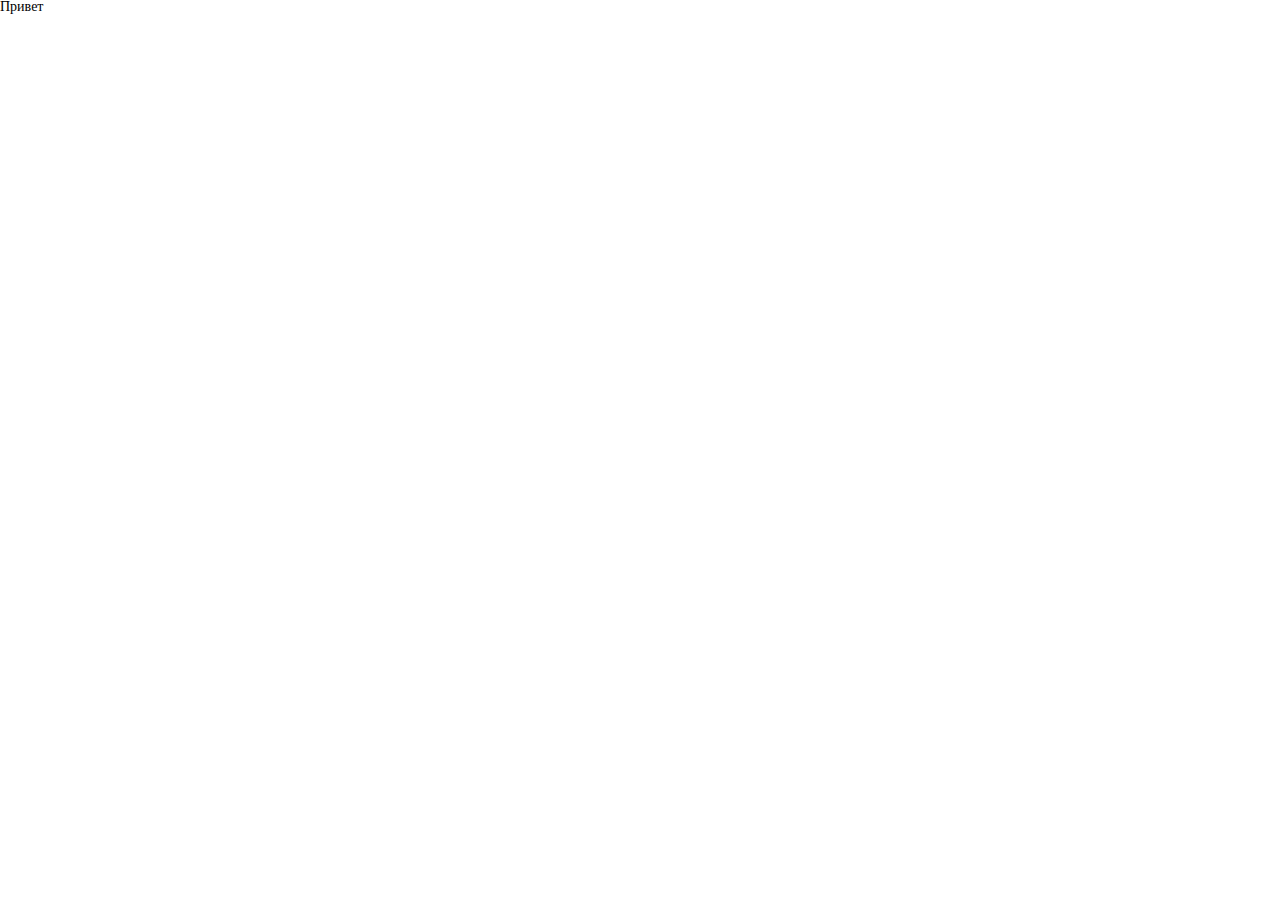
==== about.html @ b9aa954f "Add files via upload" ====
<!DOCTYPE html>
<html lang="ru">

<head>
	<title>CopyCentre</title>
	<meta charset="UTF-8">
	<link rel="stylesheet" type="text/css" href="css/style.css">
	<meta name="viewport" content="width=device-width">
</head>

<body>
	Привет
</body>

</html>
---- css/style.css ----
* {
	padding: 0;
	margin: 0;
	border: 0;
}

*,
*:before,
*:after {
	-moz-box-sizing: border-box;
	-webkit-box-sizing: border-box;
	box-sizing: border-box;
}

:focus,
active {
	outline: none;
}

a:focus,
a:active {
	outline: none;
}

nav,
footer,
header,
aside {
	display: block;
}

html,
body {
	height: 100%;
	width: 100%;
	font-size: 100%;
	line-height: 1;
	font-size: 14px;
	-ms-text-size-adjust: 100%;
	-moz-text-size-adjust: 100%;
	-webkit-text-size-adjust: 100%;
	font-family: "Calibri";
}

input,
button,
textarea {
	font-family: inherit;
}

input::-ms-clear {
	display: none;
}

button {
	cursor: pointer;
}

button::-moz-focus-inner {
	padding: 0;
	border: 0;
}

a,
a:visited {
	text-decoration: none;
}

ul,
li {
	list-style: none;
}

img {
	vertical-align: top;
}

h1,
h2,
h3,
h4,
h5,
h6 {
	font-size: inherit;
	font-weight: 400;
}

/*-----------------*/

.wrapper {
	overflow: hidden;
	display: flex;
	min-height: 100vh;
	flex-direction: column;
}

.fullscrin {
	min-height: 100vh;
	background-color: rgb(245, 245, 245);
	width: 100%;
	padding: 0px 0px 0px 22%;
}

.fullscrin__container {}

.fullscrin__row {
	display: flex;
	min-height: 100vh;
	background-color: rgb(235, 235, 235);
}

.fullscrin__column {
	flex: 0 1 50%;
	display: flex;
	flex-direction: column;
	justify-content: center;
	position: relative;
}

.fullscrin__column img {
	width: 100%;
	height: 100%;
	object-fit: cover;
	object-position: center;
}

.pp {
	padding: 50px;
}

.fullscrin__sub-title {
	font-size: 30px;
	margin: 0px 0px 20px 0px;
	font-weight: 700;
	color: rgba(161, 161, 161, 0.801);
}

.fullscrin__title {
	font-size: 48px;
	font-family: "Calibri";
	color: rgb(1, 1, 1);
	font-weight: bold;
	line-height: 1.354;
}

.fullscrin__title span {
	color: #d3b377;
}

.fullscrin__text {
	padding: 10px 0px 30px 0px;
	font-size: 28px;
	line-height: 42px;
	color: #555;
}


.social a {
	font-size: 38px;
	color: #111;
	margin: 0px 10px 0px 0px;
	display: inline-block;
	background-color: #fff;
	padding: 10px;
	border-radius: 50%;
}

.fa-brands {}

.fa-instagram {}

.fa-telegram {}

.sit-bar {
	position: fixed;
	top: 0;
	left: 0;
	width: 22%;
	height: 100%;
	background-color: rgb(235, 235, 235);
	padding: 50px;
	display: flex;
	flex-direction: column;
	align-items: center;
	transition: all 0.5s ease 0s;
}


.avatar {
	position: relative;
	top: 0;
	width: 160px;
	height: 160px;
	border-radius: 50%;
	overflow: hidden;
}

.avatar img {
	position: absolute;
	top: 0;
	width: 100%;
	height: 100%;
	object-fit: cover;
	object-position: center;
	transform: scale(2);
}

.user-name {
	margin: 15px 0px 0px 0px;
	font-size: 22px;
	font-weight: 600;
	color: #333;
}

.sit-bar__container {}

.sit-bar__list {
	text-align: center;
	margin: 30px 0px 0px 0px;
}

.sit-bar__list li a {
	font-size: 22px;
	display: block;
	margin: 0px 0px 15px 0px;
	color: #333;
	font-weight: 600;

}

.site-bar__burger {
	display: none;
}

.list {
	display: none;
}

.nav {
	width: 100%;
	padding: 0px 0px 0px 22%;
}

.nav__container {
	max-width: 1150px;
	margin: 0px auto;
}

.nav__body {}

.nav__title {
	text-align: center;
	margin: 50px 0px 30px 0px;
	font-size: 42px;
	color: #333;
}

.nav__ribbon {
	display: flex;
}

.nav__ribbon-img {
	width: 220px;
	height: 190px;
	margin: 0px 0px 0px 0px;
}

.nav__ribbon-img img {
	width: 100%;
	height: 100%;
	object-fit: cover;
	object-position: center;
}


.footer {
	width: 100%;
	padding: 50px 0px 50px 22%;
	background-color: #242423;
	margin: 100px 0px 0px 0px;
}

.footer__container {
	max-width: 1000px;
	margin: 0px auto;
}

.footer__row {
	display: flex;
	align-items: center;
}

.footer__column {
	flex: 0 1 50%;
}

.row {
	display: flex;
	flex-wrap: wrap;

}

.nav__ribbon-img2 {
	flex: 0 1 25%;
	margin: 0px 0px 0px 2px;
}

.nav__ribbon-img2 img {
	width: 100%;
	height: 100%;
	object-fit: cover;
	object-position: center;
}


.footer__title {
	color: #fff;
	margin-bottom: 20px;
	font-size: 16px;
	font-weight: 600;
	letter-spacing: 3px;
	text-transform: uppercase;
}

.footer__adress {
	color: #fff;
	display: flex;
	align-items: center;
	font-size: 24px;
}

.footer__adress span {
	display: inline-block;
	width: 250px;
	font-size: 18px;
	line-height: 24px;
	color: rgb(207, 207, 207);
	margin: 0px 0px 0px 10px;
}



.fa-location-dot {}

.footer__phone {
	color: #fff;
	display: flex;
	align-items: center;
	font-size: 20px;
	margin: 20px 0px 0px 0px;
}

.footer__phone span {
	display: inline-block;
	width: 200px;
	font-size: 16px;
	color: rgb(207, 207, 207);
	margin: 0px 5px 0px 10px;
	font-size: 18px;

}

.fa-circle-phone {}

@media(max-width: 992px) {
	.avatar {
		position: relative;
		top: 0;
		width: 140px;
		height: 140px;

	}

	.sit-bar {
		left: -100%;
	}

	.sit-bar.active {
		left: 0;
		position: fixed;
		top: 0;
		left: 0;
		width: 300px;
		height: 100%;
		z-index: 10;
	}

	.fullscrin {
		padding: 0px 0px 0px 0%;
	}

	.site-bar__burger {
		display: block;
		position: absolute;
		left: 10px;
		top: 15px;
		width: 30px;
		height: 20px;
		z-index: 10;
	}

	.site-bar__burger::before,
	.site-bar__burger::after {
		content: '';
		position: absolute;
		left: 0;
		width: 100%;
		height: 2px;
		background-color: #111;
		transition: all 0.5s ease 0s;
	}

	.site-bar__burger::before {
		top: 0;
	}

	.site-bar__burger.active::before {
		transform: rotate(45deg);
		top: 9px;
	}

	.site-bar__burger.active::after {
		transform: rotate(-45deg);
		bottom: 9px;
	}

	.site-bar__burger.active span {
		transform: scale(0);
	}

	.site-bar__burger span {
		display: block;
		position: absolute;
		top: 9px;
		width: 100%;
		height: 2px;
		background-color: #111;
		transition: all 0.5s ease 0s;
	}

	.site-bar__burger::after {
		bottom: 0;
	}

	.list.active {
		display: block;
		position: fixed;
		top: 0;
		left: 0;
		width: 100%;
		height: 100%;
		background-color: rgba(0, 0, 0, 0.507);
		z-index: 4;
		transition: all 0.5s ease 0s;
	}

	@media (max-width: 450px) {
		.nav__ribbon {
			display: flex;
			flex-wrap: wrap;
		}

		.nav__ribbon-img {
			flex: 1 1 100%;
			height: 250px;
		}
	}

	.nav {
		padding: 0px 5px 0px 5px;
	}

	.nav__ribbon {
		display: flex;
		flex-wrap: wrap;
	}

	.nav__ribbon-img {
		flex: 1 1 auto;
		height: 250px;
	}

	.footer {
		padding: 50px 20px 50px 20px;
	}

	.footer__row {
		flex-wrap: wrap;
	}

	.footer__column {
		flex: 1 1 auto;
		margin: 0px 0px 30px 0px;
	}


	.nav__ribbon-img2 {
		flex: 1 1 auto;
		margin: 0px 0px 0px 2px;
	}

}
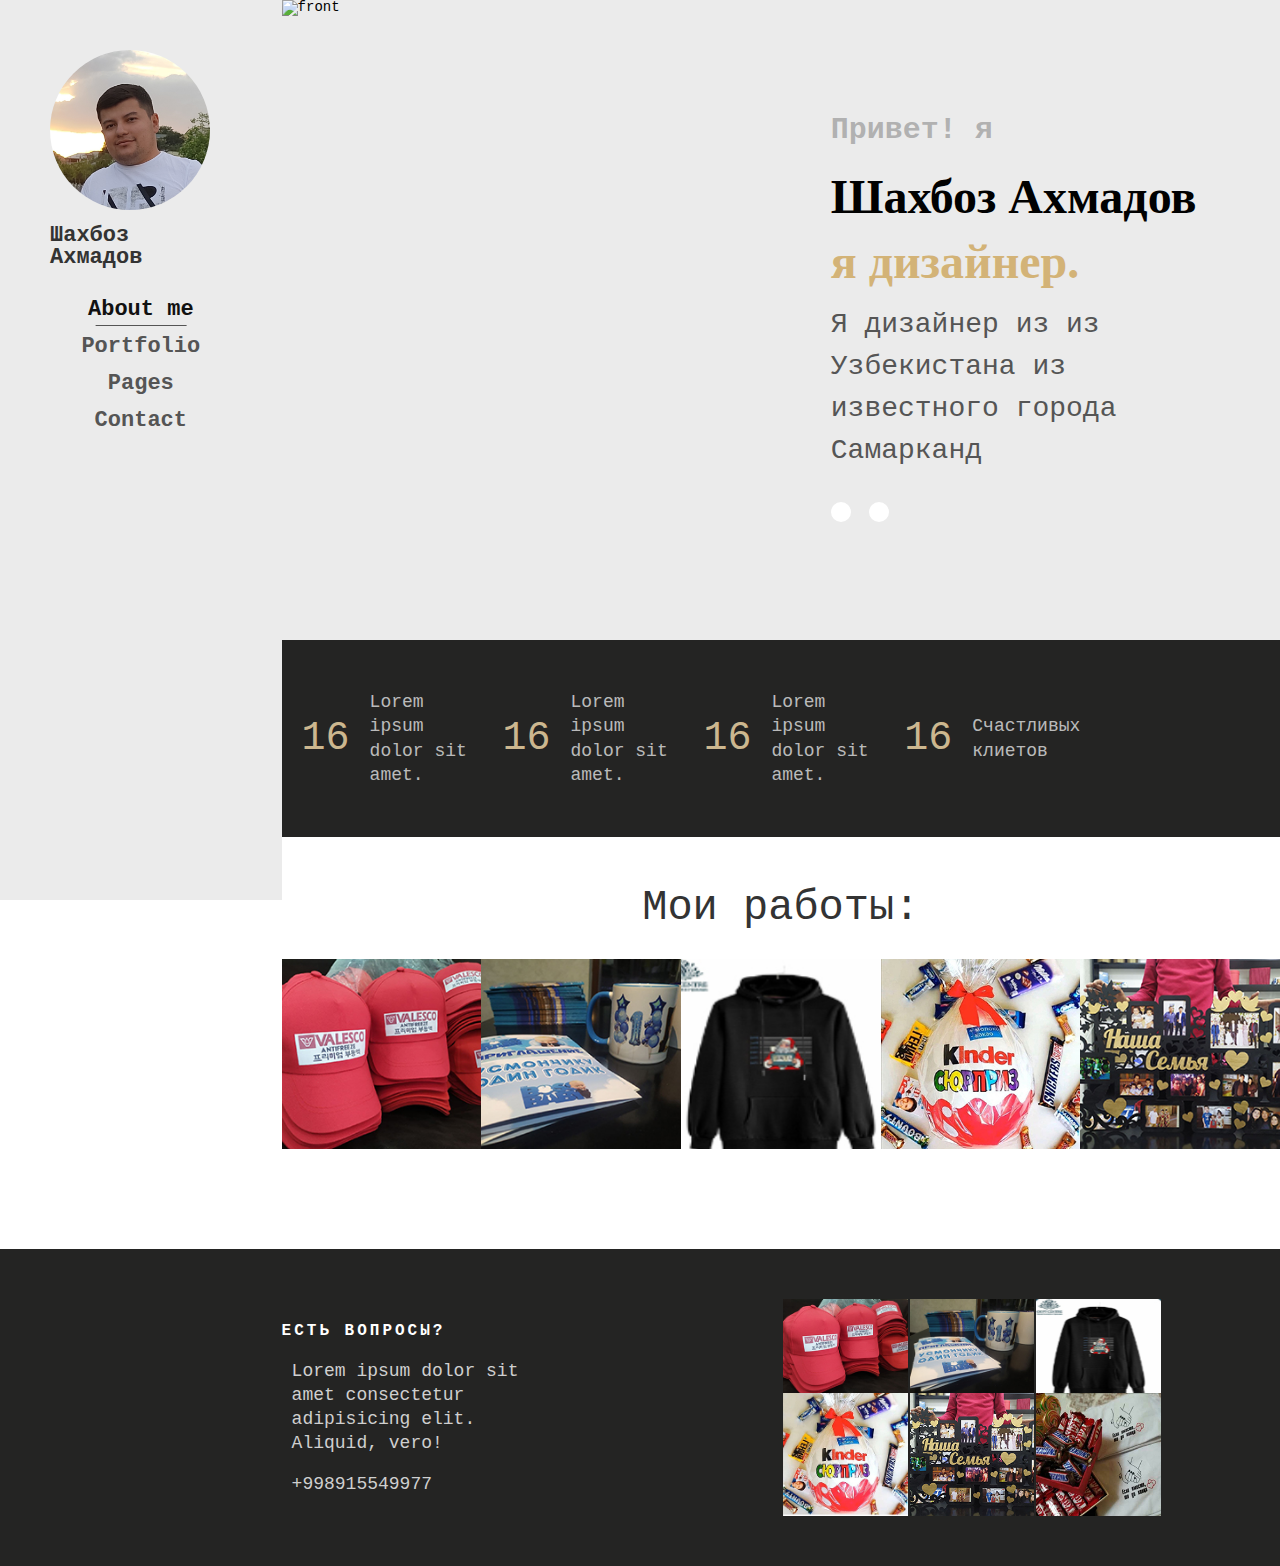
==== commit b29b7b31: "Add files via upload" ====
--- a/about.html
+++ b/about.html
@@ -4,12 +4,133 @@
 <head>
 	<title>CopyCentre</title>
 	<meta charset="UTF-8">
-	<link rel="stylesheet" type="text/css" href="css/style.css">
 	<meta name="viewport" content="width=device-width">
+	<link rel="stylesheet" type="text/css" href="css/about.css">
 </head>
 
 <body>
-	Привет
+	<div class="wrapper">
+		<div class="sit-bar">
+			<div class="sit-bar__container">
+				<a href="index.html" class="avatar">
+					<img src="img/avatar.jpg" alt="avatar">
+				</a>
+				<div class="user-name">
+					Шахбоз Ахмадов
+				</div>
+				<ul class="sit-bar__list">
+					<li><a class="about" href="about.html">About me</a></li>
+					<li><a href="#">Portfolio</a></li>
+					<li><a href="mySrvices.html">Pages</a></li>
+					<li><a href="#">Contact</a></li>
+				</ul>
+			</div>
+		</div>
+		<div class="block">
+			<div class="block__container">
+				<div class="block__row">
+					<div class="block__column">
+						<div class="site-bar__burger"><span></span></div>
+						<div class="list"></div>
+						<img src="img/IMG_20220620_192718.jpg" alt="front">
+					</div>
+					<div class="block__column pp">
+						<div class="block__column-title">Привет! я</div>
+						<h1 class="block__title">Шахбоз Ахмадов <span>я дизайнер.</span></h1>
+						<div class="fullscrin__text">
+							Я дизайнер из из Узбекистана из известного города Самарканд
+						</div>
+						<div class="social">
+							<a target="_blank" href="https://www.instagram.com/akhmadov_530/"><i
+									class="fa-brands fa-instagram"></i></a>
+							<a target="_blank" href="https://t.me/GEMINI_3005"><i class="fa-brands fa-telegram"></i></a>
+						</div>
+					</div>
+				</div>
+			</div>
+		</div>
+		<section class="section">
+			<div class="section__container">
+				<div class="section__row">
+					<div class="section__column">
+						<div data-digits-counter class="section__number">120</div>
+						<div class="section__text">Lorem ipsum dolor sit amet.</div>
+						<div data-digits-counter class="section__number">120</div>
+						<div class="section__text">Lorem ipsum dolor sit amet.</div>
+						<div data-digits-counter class="section__number">120</div>
+						<div class="section__text">Lorem ipsum dolor sit amet.</div>
+						<div data-digits-counter class="section__number">120</div>
+						<div class="section__text">Счастливых клиетов</div>
+					</div>
+				</div>
+			</div>
+		</section>
+
+		<nav class="nav">
+			<div class="nav__container">
+				<div class="nav__body">
+					<div class="nav__title">Мои работы:</div>
+					<div class="nav__ribbon">
+						<div class="nav__ribbon-img">
+							<img src="img/photo_3.jpg" alt="images">
+						</div>
+						<div class="nav__ribbon-img">
+							<img src="img/photo_4.jpg" alt="images">
+						</div>
+						<div class="nav__ribbon-img">
+							<img src="img/photo_5.jpg" alt="images">
+						</div>
+						<div class="nav__ribbon-img">
+							<img src="img/photo_6.jpg" alt="images">
+						</div>
+						<div class="nav__ribbon-img">
+							<img src="img/photo_7.jpg" alt="images">
+						</div>
+					</div>
+				</div>
+			</div>
+		</nav>
+		<footer class="footer">
+			<div class="footer__container">
+				<div class="footer__row">
+					<div class="footer__column">
+						<div class="footer__title">Есть вопросы?</div>
+						<div class="footer__adress">
+							<i class="fa-solid fa-location-dot"></i><span>Lorem ipsum dolor sit amet consectetur
+								adipisicing
+								elit. Aliquid, vero!</span>
+						</div>
+						<a href="tel:+998915549977" class="footer__phone">
+							<i class="fa-solid fa-phone"></i>
+							<span>+998915549977</span>
+						</a>
+					</div>
+					<div class="footer__column row">
+						<div class="nav__ribbon-img2">
+							<img src="img/photo_3.jpg" alt="images">
+						</div>
+						<div class="nav__ribbon-img2">
+							<img src="img/photo_4.jpg" alt="images">
+						</div>
+						<div class="nav__ribbon-img2">
+							<img src="img/photo_5.jpg" alt="images">
+						</div>
+						<div class="nav__ribbon-img2">
+							<img src="img/photo_6.jpg" alt="images">
+						</div>
+						<div class="nav__ribbon-img2">
+							<img src="img/photo_7.jpg" alt="images">
+						</div>
+						<div class="nav__ribbon-img2">
+							<img src="img/photo_8.jpg" alt="images">
+						</div>
+					</div>
+				</div>
+			</div>
+		</footer>
+	</div>
+	<script src="https://kit.fontawesome.com/1e17b52a46.js" crossorigin="anonymous"></script>
+	<script src="js/about.js"></script>
 </body>
 
 </html>--- a/css/about.css
+++ b/css/about.css
@@ -0,0 +1,593 @@
+* {
+	padding: 0;
+	margin: 0;
+	border: 0;
+}
+
+*,
+*:before,
+*:after {
+	-moz-box-sizing: border-box;
+	-webkit-box-sizing: border-box;
+	box-sizing: border-box;
+}
+
+:focus,
+active {
+	outline: none;
+}
+
+a:focus,
+a:active {
+	outline: none;
+}
+
+nav,
+footer,
+header,
+aside {
+	display: block;
+}
+
+@import url('https://fonts.googleapis.com/css2?family=Roboto+Mono:wght@500&display=swap');
+
+html,
+body {
+	height: 100%;
+	width: 100%;
+	font-size: 100%;
+	line-height: 1;
+	font-size: 14px;
+	-ms-text-size-adjust: 100%;
+	-moz-text-size-adjust: 100%;
+	-webkit-text-size-adjust: 100%;
+	font-family: 'Roboto Mono', monospace;
+}
+
+input,
+button,
+textarea {
+	font-family: inherit;
+}
+
+input::-ms-clear {
+	display: none;
+}
+
+button {
+	cursor: pointer;
+}
+
+button::-moz-focus-inner {
+	padding: 0;
+	border: 0;
+}
+
+a,
+a:visited {
+	text-decoration: none;
+}
+
+ul,
+li {
+	list-style: none;
+}
+
+img {
+	vertical-align: top;
+}
+
+h1,
+h2,
+h3,
+h4,
+h5,
+h6 {
+	font-size: inherit;
+	font-weight: 400;
+}
+
+/*-----------------*/
+
+.wrapper {
+	overflow: hidden;
+}
+
+.block {
+	width: 100%;
+	padding: 0px 0px 0px 22%;
+	background-color: rgb(235, 235, 235);
+}
+
+.block__container {}
+
+.block__row {
+	display: flex;
+	background-color: rgb(235, 235, 235);
+}
+
+.block__column {
+	flex: 0 1 50%;
+	min-height: 640px;
+	position: relative;
+	top: 0;
+	left: 0;
+	display: flex;
+	flex-direction: column;
+	justify-content: center;
+
+}
+
+.block__column img {
+	position: absolute;
+	left: 0;
+	top: 0;
+	width: 100%;
+	height: 100%;
+	object-fit: cover;
+	object-position: center;
+}
+
+.site-bar__burger {
+	display: none;
+}
+
+.list {
+	display: none;
+}
+
+.pp {
+	padding: 50px;
+}
+
+.block__column-title {
+	font-size: 30px;
+	margin: 0px 0px 20px 0px;
+	font-weight: 700;
+	color: rgba(161, 161, 161, 0.801);
+}
+
+.block__title {
+	font-size: 48px;
+	font-family: "Calibri";
+	color: rgb(1, 1, 1);
+	font-weight: bold;
+	line-height: 1.354;
+}
+
+.block__title span {
+	color: #d3b377;
+}
+
+
+.fullscrin__text {
+	padding: 10px 0px 30px 0px;
+	font-size: 28px;
+	line-height: 42px;
+	color: #555;
+}
+
+.social a {
+	font-size: 38px;
+	color: #111;
+	margin: 0px 10px 0px 0px;
+	display: inline-block;
+	background-color: #fff;
+	padding: 10px;
+	border-radius: 50%;
+}
+
+.fa-brands {}
+
+.fa-instagram {}
+
+.fa-telegram {}
+
+.sit-bar {
+	position: fixed;
+	top: 0;
+	left: 0;
+	width: 22%;
+	height: 100%;
+	background-color: rgb(235, 235, 235);
+	padding: 50px;
+	display: flex;
+	flex-direction: column;
+	align-items: center;
+	transition: all 0.5s ease 0s;
+}
+
+
+.avatar {
+	display: block;
+	position: relative;
+	top: 0;
+	width: 160px;
+	height: 160px;
+	border-radius: 50%;
+	overflow: hidden;
+}
+
+.avatar img {
+	position: absolute;
+	top: 0;
+	width: 100%;
+	height: 100%;
+	object-fit: cover;
+	object-position: center;
+	transform: scale(2);
+}
+
+.user-name {
+	margin: 15px 0px 0px 0px;
+	font-size: 22px;
+	font-weight: 600;
+	color: #333;
+}
+
+.sit-bar__container {}
+
+.sit-bar__list {
+	text-align: center;
+	margin: 30px 0px 0px 0px;
+}
+
+.sit-bar__list a {
+	font-size: 22px;
+	display: block;
+	margin: 0px 0px 15px 0px;
+	color: #555;
+	font-weight: 600;
+	position: relative;
+	top: 0;
+}
+
+.sit-bar__list .about {
+	color: #111;
+}
+
+.about::after {
+	content: '';
+	display: inline-block;
+	position: absolute;
+	bottom: -5px;
+	left: 50%;
+	width: 50%;
+	height: 1px;
+	background-color: #555;
+	transform: translate(-50%, 0%);
+}
+
+.sit-bar__list a:hover {
+	color: #222;
+}
+
+.sit-bar__list a:hover::after {
+	content: '';
+	display: inline-block;
+	position: absolute;
+	bottom: -5px;
+	left: 50%;
+	width: 50%;
+	height: 1px;
+	background-color: #555;
+	transform: translate(-50%, 0%) scale(0);
+	animation: black-circal 300ms cubic-bezier(0.68, -0.55, 0.265, 1.55) alternate 0s forwards;
+}
+
+
+
+@keyframes black-circal {
+	0% {}
+
+	100% {
+		transform: translate(-50%, 0%) scale(1);
+	}
+}
+
+
+.site-bar__burger {
+	display: none;
+}
+
+.list {
+	display: none;
+}
+
+.section {
+	width: 100%;
+	padding: 50px 0px 50px 22%;
+	background-color: #242423;
+}
+
+.section__container {}
+
+.section__row {
+	display: flex;
+}
+
+.section__column {
+	display: flex;
+	align-items: center;
+	width: 80%;
+}
+
+.section__number {
+	font-weight: 400;
+	font-size: 40px;
+	color: #ccb78f;
+	margin: 0px 20px 0px 20px;
+}
+
+.section__text {
+	font-size: 18px;
+	color: rgba(255, 255, 255, 0.7);
+	line-height: 1.354;
+}
+
+.nav {
+	width: 100%;
+	padding: 0px 0px 0px 22%;
+}
+
+.nav__container {
+	max-width: 1150px;
+	margin: 0px auto;
+}
+
+.nav__body {}
+
+.nav__title {
+	text-align: center;
+	margin: 50px 0px 30px 0px;
+	font-size: 42px;
+	color: #333;
+}
+
+.nav__ribbon {
+	display: flex;
+}
+
+.nav__ribbon-img {
+	width: 220px;
+	height: 190px;
+	margin: 0px 0px 0px 0px;
+}
+
+.nav__ribbon-img img {
+	width: 100%;
+	height: 100%;
+	object-fit: cover;
+	object-position: center;
+}
+
+
+
+.footer {
+	width: 100%;
+	padding: 50px 0px 50px 22%;
+	background-color: #242423;
+	margin: 100px 0px 0px 0px;
+}
+
+.footer__container {
+	max-width: 1000px;
+	margin: 0px auto;
+}
+
+.footer__row {
+	display: flex;
+	align-items: center;
+}
+
+.footer__column {
+	flex: 0 1 50%;
+}
+
+.row {
+	display: flex;
+	flex-wrap: wrap;
+
+}
+
+.nav__ribbon-img2 {
+	flex: 0 1 25%;
+	margin: 0px 0px 0px 2px;
+}
+
+.nav__ribbon-img2 img {
+	width: 100%;
+	height: 100%;
+	object-fit: cover;
+	object-position: center;
+}
+
+
+.footer__title {
+	color: #fff;
+	margin-bottom: 20px;
+	font-size: 16px;
+	font-weight: 600;
+	letter-spacing: 3px;
+	text-transform: uppercase;
+}
+
+.footer__adress {
+	color: #fff;
+	display: flex;
+	align-items: center;
+	font-size: 24px;
+}
+
+.footer__adress span {
+	display: inline-block;
+	width: 250px;
+	font-size: 18px;
+	line-height: 24px;
+	color: rgb(207, 207, 207);
+	margin: 0px 0px 0px 10px;
+}
+
+
+
+
+.fa-location-dot {}
+
+.footer__phone {
+	color: #fff;
+	display: flex;
+	align-items: center;
+	font-size: 20px;
+	margin: 20px 0px 0px 0px;
+}
+
+.footer__phone span {
+	display: inline-block;
+	width: 200px;
+	font-size: 16px;
+	color: rgb(207, 207, 207);
+	margin: 0px 5px 0px 10px;
+	font-size: 18px;
+
+}
+
+.fa-circle-phone {}
+
+@media(max-width: 992px) {
+	.avatar {
+		position: relative;
+		top: 0;
+		width: 140px;
+		height: 140px;
+
+	}
+
+	.sit-bar {
+		left: -100%;
+	}
+
+	.sit-bar.active {
+		left: 0;
+		position: fixed;
+		top: 0;
+		left: 0;
+		width: 300px;
+		height: 100%;
+		z-index: 10;
+	}
+
+	.block {
+		padding: 0px 0px 0px 0%;
+	}
+
+	.site-bar__burger {
+		display: block;
+		position: absolute;
+		left: 10px;
+		top: 15px;
+		width: 30px;
+		height: 20px;
+		z-index: 10;
+	}
+
+	.site-bar__burger::before,
+	.site-bar__burger::after {
+		content: '';
+		position: absolute;
+		left: 0;
+		width: 100%;
+		height: 2px;
+		background-color: #111;
+		transition: all 0.5s ease 0s;
+	}
+
+	.site-bar__burger::before {
+		top: 0;
+	}
+
+	.site-bar__burger.active::before {
+		transform: rotate(45deg);
+		top: 9px;
+	}
+
+	.site-bar__burger.active::after {
+		transform: rotate(-45deg);
+		bottom: 9px;
+	}
+
+	.site-bar__burger.active span {
+		transform: scale(0);
+	}
+
+	.site-bar__burger span {
+		display: block;
+		position: absolute;
+		top: 9px;
+		width: 100%;
+		height: 2px;
+		background-color: #111;
+		transition: all 0.5s ease 0s;
+	}
+
+	.site-bar__burger::after {
+		bottom: 0;
+	}
+
+	.list.active {
+		display: block;
+		position: fixed;
+		top: 0;
+		left: 0;
+		width: 100%;
+		height: 100%;
+		background-color: rgba(0, 0, 0, 0.507);
+		z-index: 4;
+		transition: all 0.5s ease 0s;
+	}
+
+	.nav {
+		padding: 0px 0px 0px 0%;
+	}
+
+	@media (max-width: 450px) {
+		.nav__ribbon {
+			display: flex;
+			flex-wrap: wrap;
+		}
+
+		.nav__ribbon-img {
+			flex: 1 1 100%;
+			height: 250px;
+		}
+	}
+
+	.section {
+		width: 100%;
+		padding: 50px 0px 50px 0%;
+	}
+
+	.section__row {
+		display: flex;
+		justify-content: center;
+	}
+
+	.section__column {
+		display: flex;
+		flex-wrap: wrap;
+		align-items: center;
+		flex: 1 1 auto;
+	}
+
+	.footer {
+		padding: 50px 20px 50px 20px;
+	}
+
+	.footer__row {
+		flex-wrap: wrap;
+	}
+
+	.footer__column {
+		flex: 1 1 auto;
+		margin: 0px 0px 30px 0px;
+	}
+}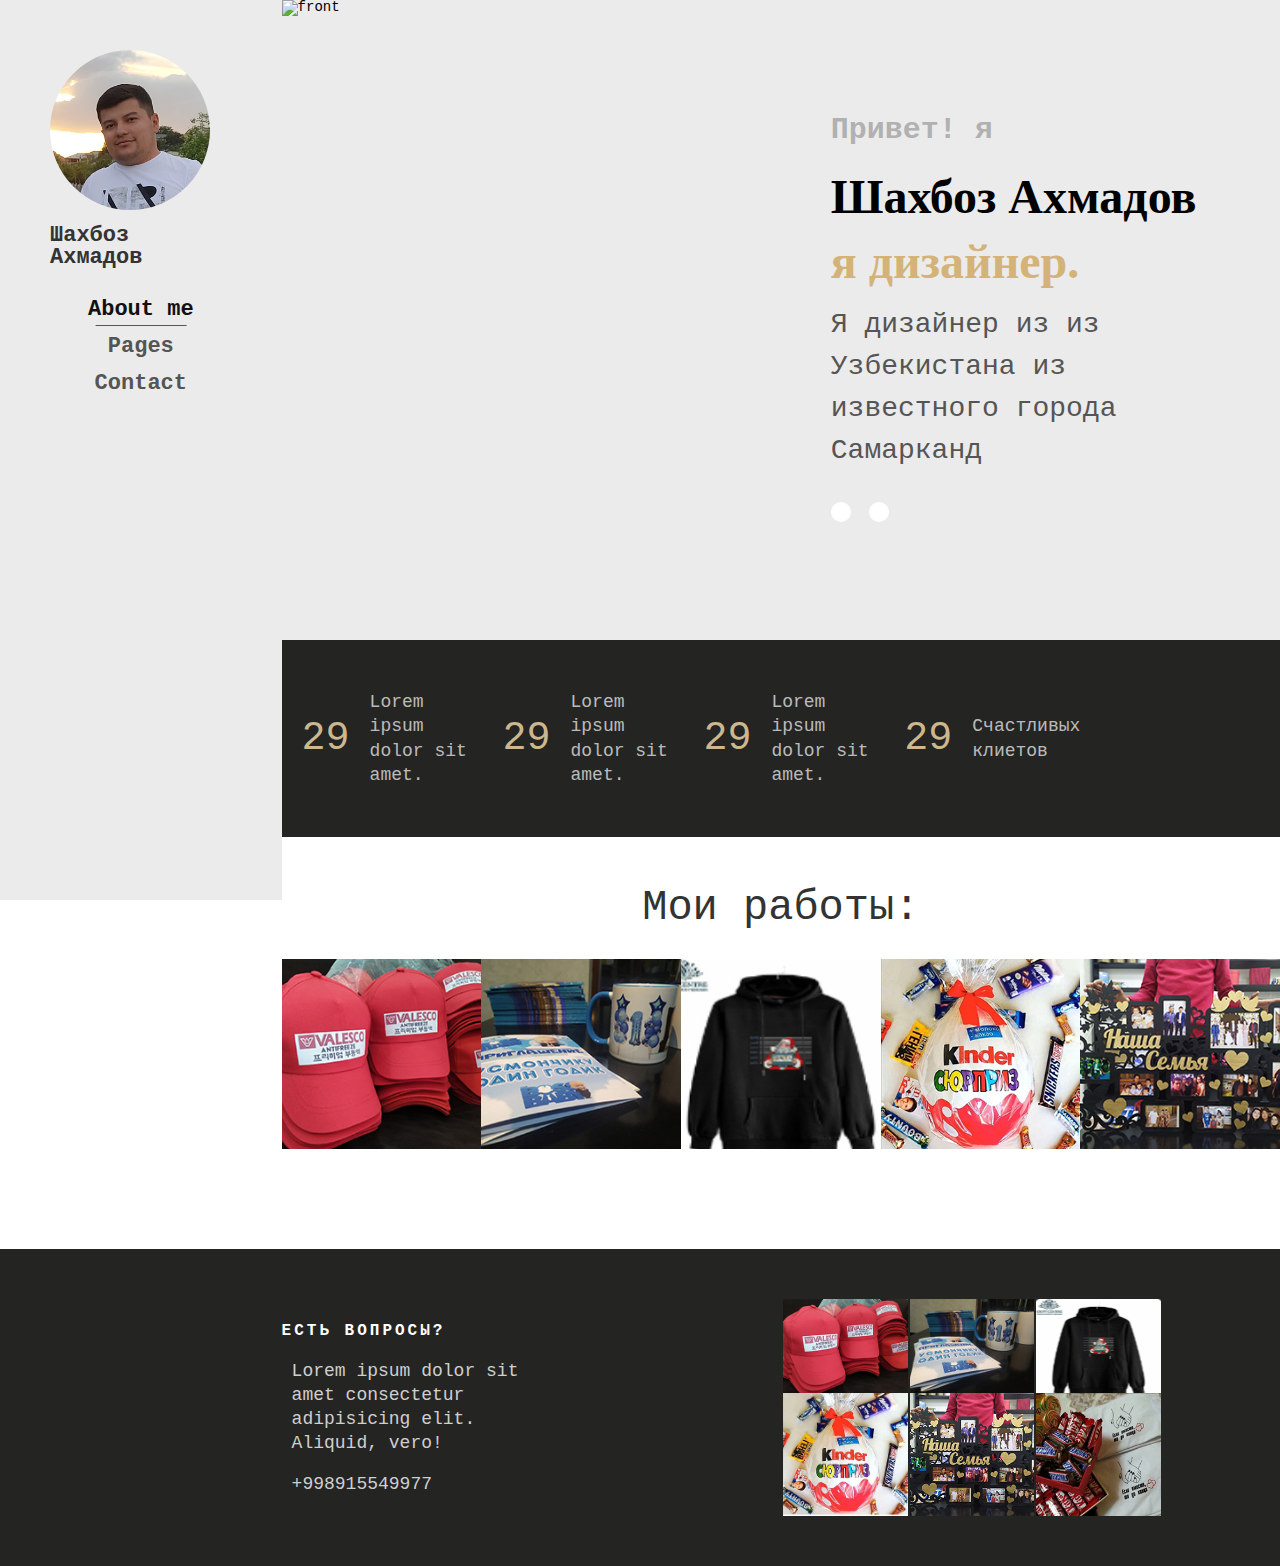
==== commit 0c233513: "Add files via upload" ====
--- a/about.html
+++ b/about.html
@@ -20,7 +20,6 @@
 				</div>
 				<ul class="sit-bar__list">
 					<li><a class="about" href="about.html">About me</a></li>
-					<li><a href="#">Portfolio</a></li>
 					<li><a href="mySrvices.html">Pages</a></li>
 					<li><a href="#">Contact</a></li>
 				</ul>
--- a/css/about.css
+++ b/css/about.css
@@ -42,6 +42,10 @@
 	-moz-text-size-adjust: 100%;
 	-webkit-text-size-adjust: 100%;
 	font-family: 'Roboto Mono', monospace;
+}
+
+body.lock {
+	overflow: hidden;
 }
 
 input,
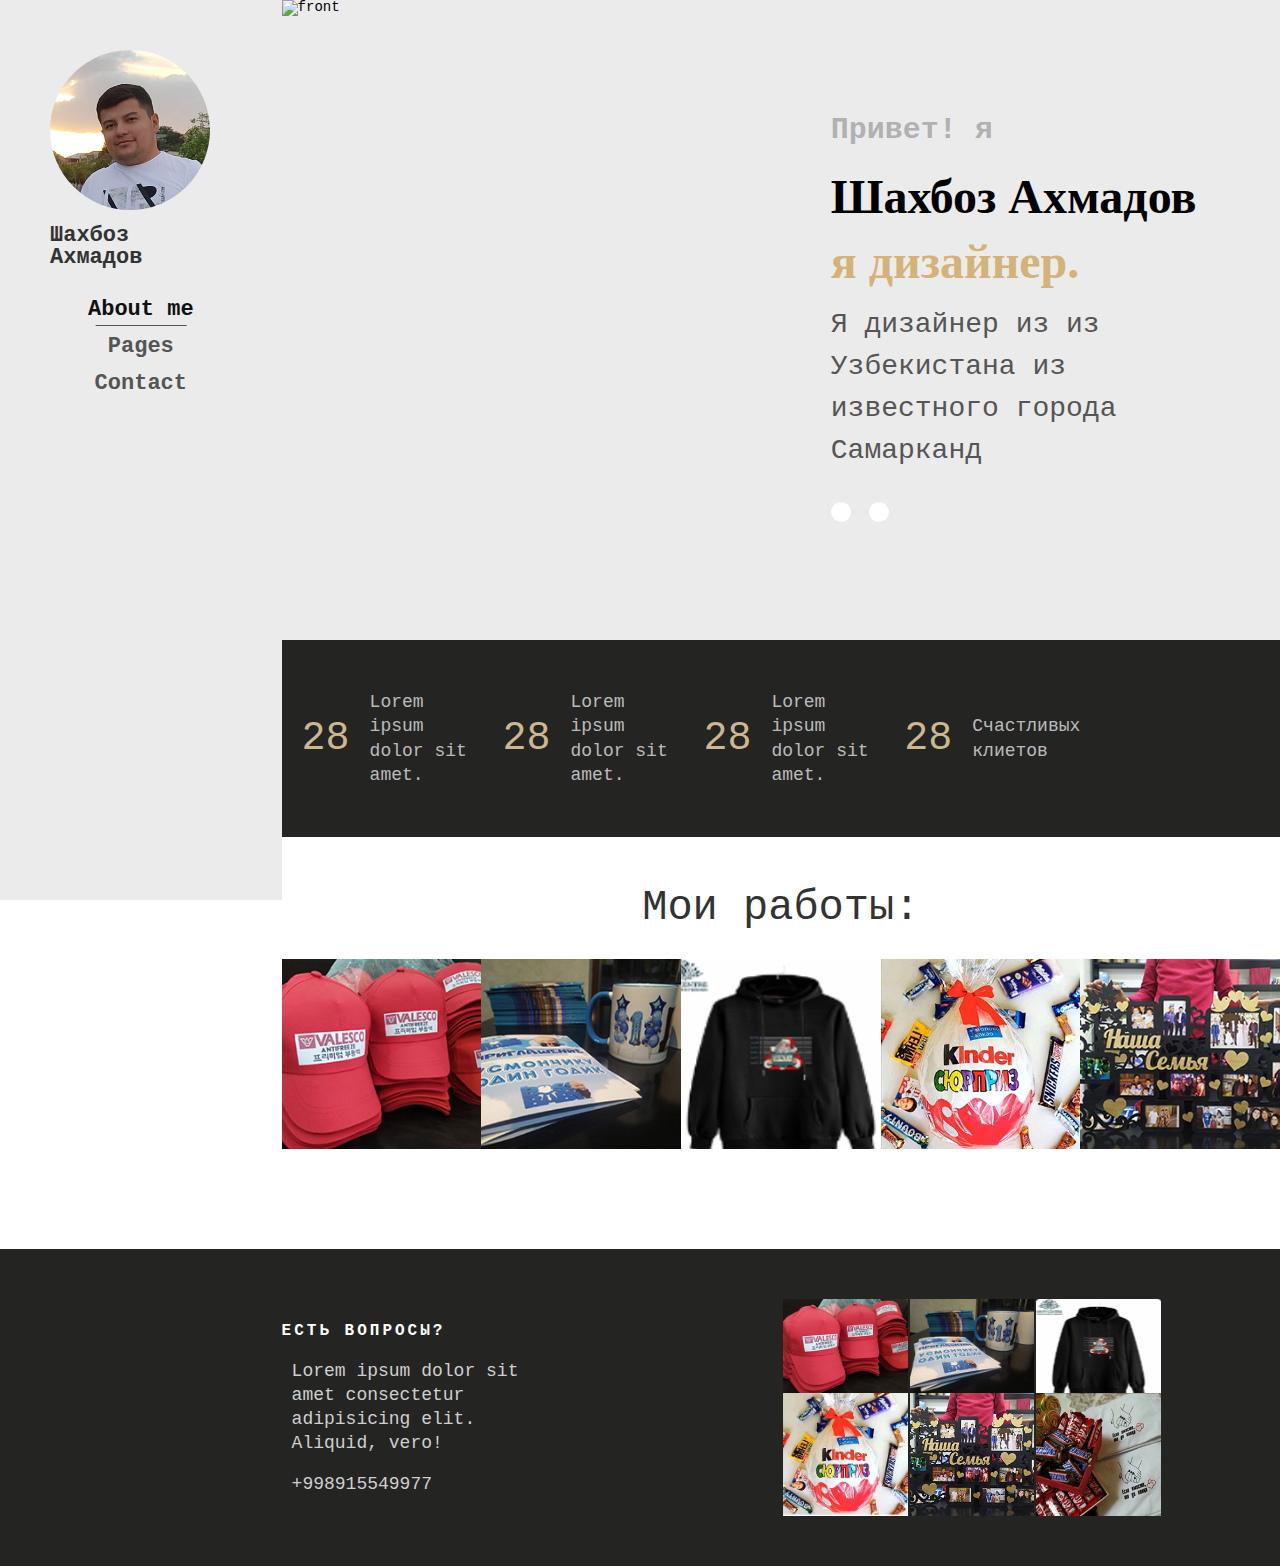
==== commit 74ce7888: "Add files via upload" ====
--- a/about.html
+++ b/about.html
@@ -21,7 +21,7 @@
 				<ul class="sit-bar__list">
 					<li><a class="about" href="about.html">About me</a></li>
 					<li><a href="mySrvices.html">Pages</a></li>
-					<li><a href="#">Contact</a></li>
+					<li><a href="contact.html">Contact</a></li>
 				</ul>
 			</div>
 		</div>
